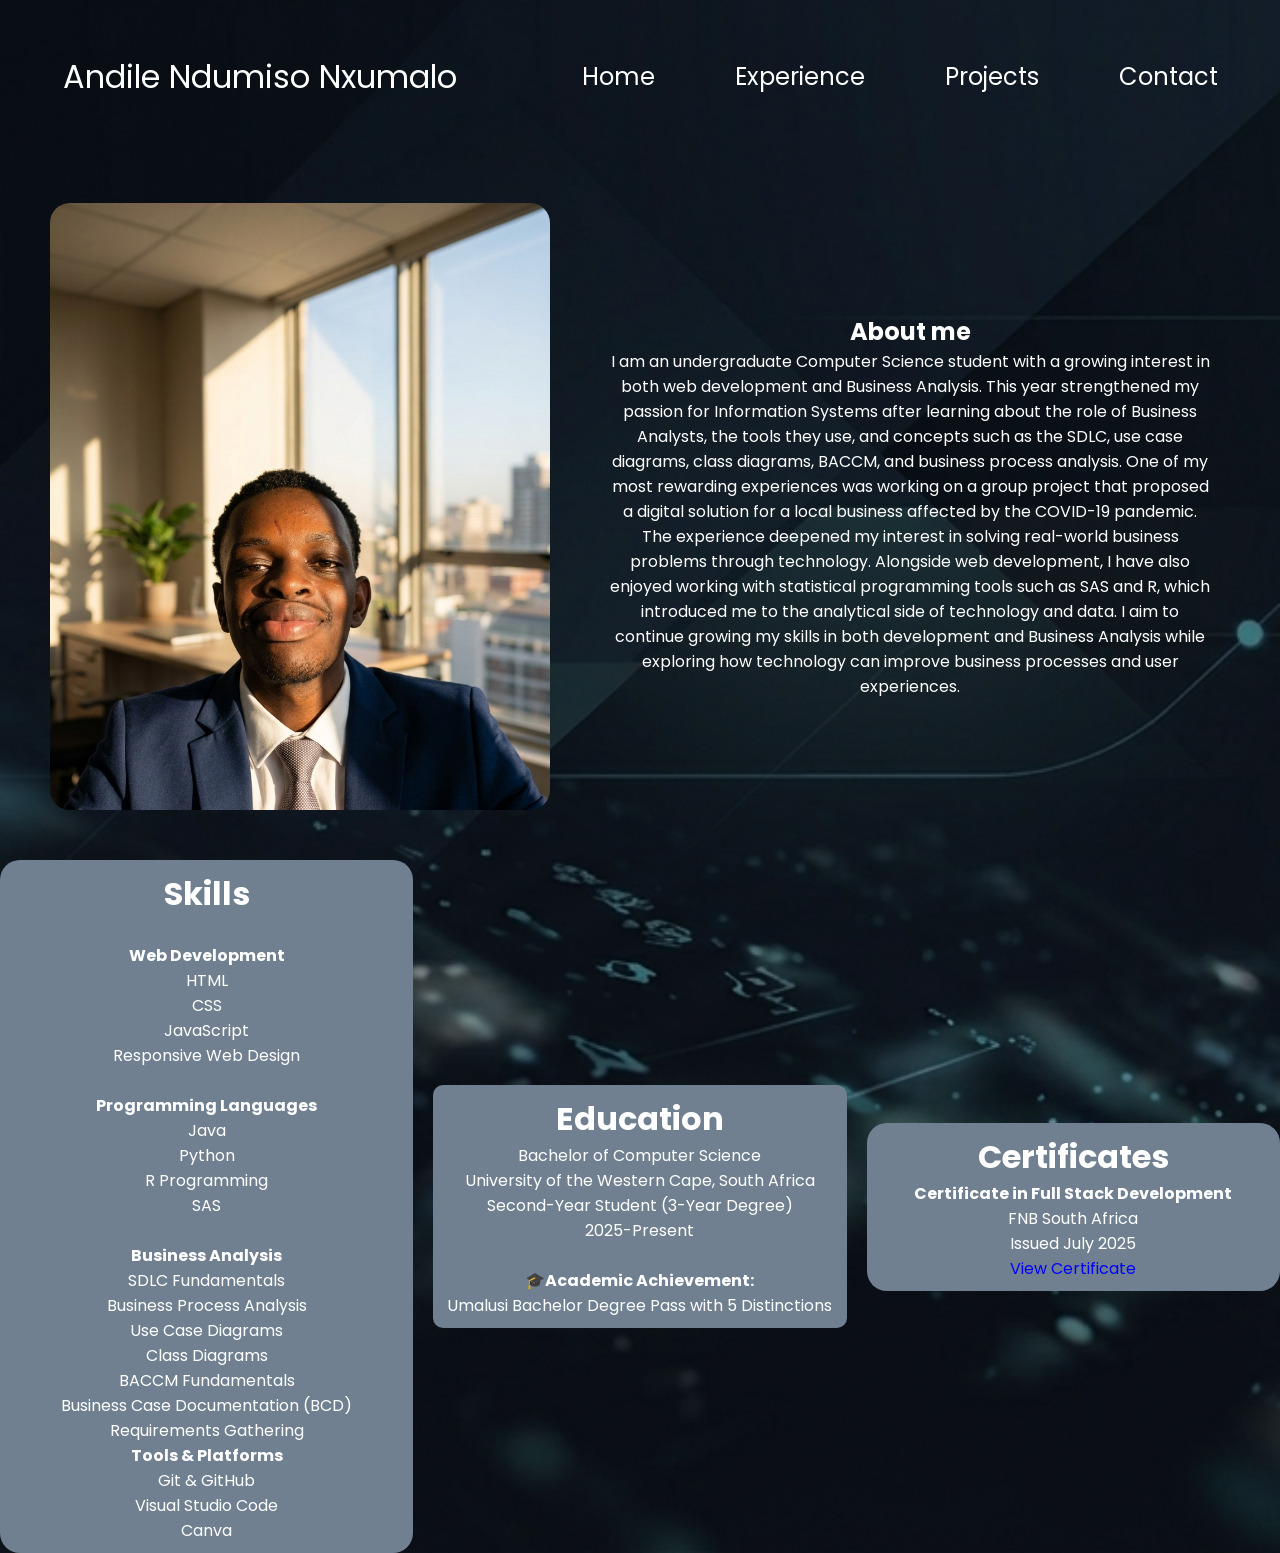
==== about.html @ c69447a8 "completed About Page" ====
<!DOCTYPE html>
<html lang="en">
 <head>
    <meta charset="UTF-8">
    <meta name="viewport" content="width=device-width, initial-scale=1.0">
    <title>My Portfolio</title>
    <link rel="stylesheet" href="style.css"/>
    <link rel="stylesheet" href="mediaqueries.css"/>
 </head>

 <body>



    <nav id="desktop-nav">
   <div class="logo">Andile Ndumiso Nxumalo</div>
   <div>
     <ul class="nav-links">
      <li><a href="/index.html">Home</a></li>
      <li><a href="#experience">Experience</a></li>
      <li><a href="#projects">Projects</a></li>
      <li><a href="#contact">Contact</a></li>

     </ul>
   </div>
</nav>
<nav id="hamburger-nav">
   <div class="logo">Andile Ndumiso Nxumalo</div>
   <div class ="hamburger-menu">
      <div class="hamburger-icon" onclick="toggleMenu()">
         <span></span>
         <span></span>
         <span></span>
   </div>
   <div class="menu-links">
       <li><a href="/index.html" onclick="togglemenu()">Home</a></li>
         <li><a href="#experience" onclick="togglemenu()">Experience</a></li>
         <li><a href="#projects" onclick="togglemenu()">Projects</a></li>
         <li><a href="#contact" onclick="togglemenu()">Contact</a></li>
   </div>
   </div>
</nav>




<section class="about">
    <img src="/images/image2.png" alt="This is a profile picture of Andile Ndumiso Nxumalo, a software developer." id="profile-picture">
    <div class="text">
      <h1>About me</h1>
      <prep>
I am an undergraduate Computer Science student with a growing
interest in both web development and Business Analysis.

This year strengthened my passion for Information Systems after
learning about the role of Business Analysts, the tools they use,
and concepts such as the SDLC, use case diagrams, class diagrams,
BACCM, and business process analysis.

One of my most rewarding experiences was working on a group project
that proposed a digital solution for a local business affected by
the COVID-19 pandemic. The experience deepened my interest in
solving real-world business problems through technology.

Alongside web development, I have also enjoyed working with
statistical programming tools such as SAS and R, which introduced
me to the analytical side of technology and data.

I aim to continue growing my skills in both development and
Business Analysis while exploring how technology can improve
business processes and user experiences.
</prep>  
 </div>


 



 </div>
</section>
<div class="about-section2">

<div class="skills">
     
    
    <h1>Skills</h1>
<br>
     
     <ul>
        <h4>Web Development</h4>
        <li>HTML</li>
        <li>CSS</li>
        <li>JavaScript</li>
        <li>Responsive Web Design</li>

     </ul>
     <br>
     
     <ul>
        <h4>Programming Languages</h4>
        <li>Java</li>
        <li>Python</li>
        <li>R Programming</li>
        <li>SAS</li>
     </ul>
<br>
<ul>
     <h4>Business Analysis</h4>
     <li>SDLC Fundamentals</li>
     <li>Business Process Analysis</li>
     <li>Use Case Diagrams</li>
     <li>Class Diagrams</li>
     <li>BACCM Fundamentals</li>
     <li>Business Case Documentation (BCD)</li>
     <li>Requirements Gathering</li>
</ul>

<ul>
    <h4>Tools & Platforms</h4>
    <li>Git & GitHub</li>
    <li>Visual Studio Code</li>
    <li>Canva</li>
</ul>
</div>
<div class="education">
    <h1>Education</h1>
    <p>Bachelor of Computer Science</p>
         <p> University of the Western Cape, South Africa</p>
         <p> Second-Year Student (3-Year Degree)</p>
        <p>  2025-Present</p>
        <br>
        <p><b>🎓Academic Achievement:</b></p>
        <p>Umalusi Bachelor Degree Pass with 5 Distinctions</p>

</div>
<div class="certificates">
    <h1>Certificates</h1>
    <h4>Certificate in Full Stack Development</h4>
    <p>FNB South Africa</p>
    <p>Issued July 2025</p>
     <a href="/Andile-2-FNB Certificate.pdf" style="color:blue" target="_blank">View Certificate</a>
</div>
</div>
 </body>
---- style.css ----
@import url('https://fonts.googleapis.com/css2?family=Poppins:ital,wght@0,100;0,200;0,300;0,400;0,500;0,600;0,700;0,800;0,900;1,100;1,200;1,300;1,400;1,500;1,600;1,700;1,800;1,900&display=swap');



* {
    margin: 0;
    padding:0;

}

body {
  font-family: "Poppins", sans-serif;

}

html {
    scroll-behavior: smooth;
}

p {
    color:rgb(255, 255, 255);
}
body{
    background-image:url(/images/Gemini_Generated_Image_pif3o5pif3o5pif3.png);
    background-repeat:no repeat;
    background-size:cover;
    

}
/*desktop menu*/
a, .btn {
    transition:all 300ms ease;
}

nav,
.nav-links{
    display:flex;
}
nav{
    justify-content:space-around;
    align-items:center;
    height: 17vh;
}
.nav-links{
    gap:5rem;
    list-style:none;
    font-size:1.5rem;
    text-decoration:none;
    
}
a{
    color:white;
    text-decoration:none;
}
a:hover{
    color:rgb(40, 40, 239);
    text-decoration:underline;
    text-underline-offset: 1rem;

}
.logo{
    font-size:2rem;
    text-decoration:none;

}
.logo:hover{
    cursor:default;
}


/*Hamburger menu*/

#hamburger-nav {
    display:none;
}

.hamburger-menu{
    position: relative;
    display:inline-block;
}
.hamburger-icon{
    display:flex;
    flex-direction:column;
    justify-content:space-between;
    height:24px;
    width:30px;
    cursor:pointer;
}
.hamburger-icon span{
    width:100%;
    height:2px;
    background-color:white;
    transition: all 0.3 ease-in-out;
}
.menu-links{
    position: absolute;
    top:100%;
    right:0%;
    background-color:white;
    width:fit-content;
    max-height: 0%;
    overflow:hidden;
    transition: all 0.3s ease-in-out;

}
.menu-links a{
    display:block;
    padding: 10px;
    text-align:center;
    color:white;
    font-size:1.5rem;
    text-decoration: none;
    transition: all 0.3s ease-in-out;
}

.menu-links li{
    list-style:none;

}
.menu-links.open{
    max-height: 300px;
}
.hamburger-icon.open span:first-child{
    transform: rotate(45deg) translate(10px, 5px);
}
.hamburger-icon.open span:nth-child(2){
    opacity: 0;
}
.hamburger-icon.open span:last-child{
    transform: rotate(-45deg) translate(10px, -5px);
}
.hamburger-icon span:first-child{
    opacity:1;
}
.hamburger-icon span:first-child{
    transform: none;
}

/*body text */

h4{
    color:white;


}
h1{
    color:white;
    text-align: center;
}
h3{
    color:white;
}
prep{
    color:white;
}

/*homepage Buttons*/
#resume-button{
    background-color:rgb(40, 40, 239);
    color:rgb(14, 14, 29);
    border:20%;
    padding:10px 20px;
    border-radius:10px;
    font-size:1rem;
    cursor:pointer;
    transition:all 0.3s ease-in-out;
}
 #contact-button{
    background-color:rgb(14, 14, 29);
    color:rgb(40, 40, 239);
    border:20%;
    padding:10px 20px;
    border-radius:10px;
    font-size:1rem;
    cursor:pointer;
    transition:all 0.3s ease-in-out;
 }
#resume-button:hover{
    background-color:rgb(14, 14, 29);
    color:rgb(40, 40, 239);
    font-size:xx-large;
}
#contact-button:hover{
    background-color:rgb(40, 40, 239);
    color:rgb(14, 14, 29);
    font-size:xx-large;
}
#icon{
    height:40px
}
#social-button{
    border:none;
    background-color:transparent;
    cursor:pointer;
}
#social-button:hover{
    transform:scale(2);
}








div{
    color:white;
}





.home {
  display: flex;
  align-items: center;
  gap: 60px;

  padding: 50px;
}

#profile-picture {
  width: 500px;
  border-radius: 20px;
}

.text {
  
  flex-direction: column;
  text-align: center;

  max-width: 600px;
}

#info-icon{
    width:200px;
    border-radius:20px;
}
#info-icon:hover{
    transform:scale(1.2);
    size:large;
    cursor:pointer;
    transition:all 0.3s ease-in-out;
}

.about {
  display: flex;
  align-items: center;
  gap: 60px;

  padding: 50px;
}

.about-section2{
    display:grid;
    grid-template-columns: repeat(3,1fr);
    
    align-items:center;
    gap:20px;
        
    

}
.skills{
    
    background-color:slategrey;
    text-align:center;
    padding:10px;
    border-radius:20px;

}
.education{
    background-color:slategrey;
    text-align:center;
    padding:10px;
    border-radius:10px;
    
}
.certificates{
    background-color:slategrey;
    text-align:center;
    padding:10px;
    border-radius:20px;
}
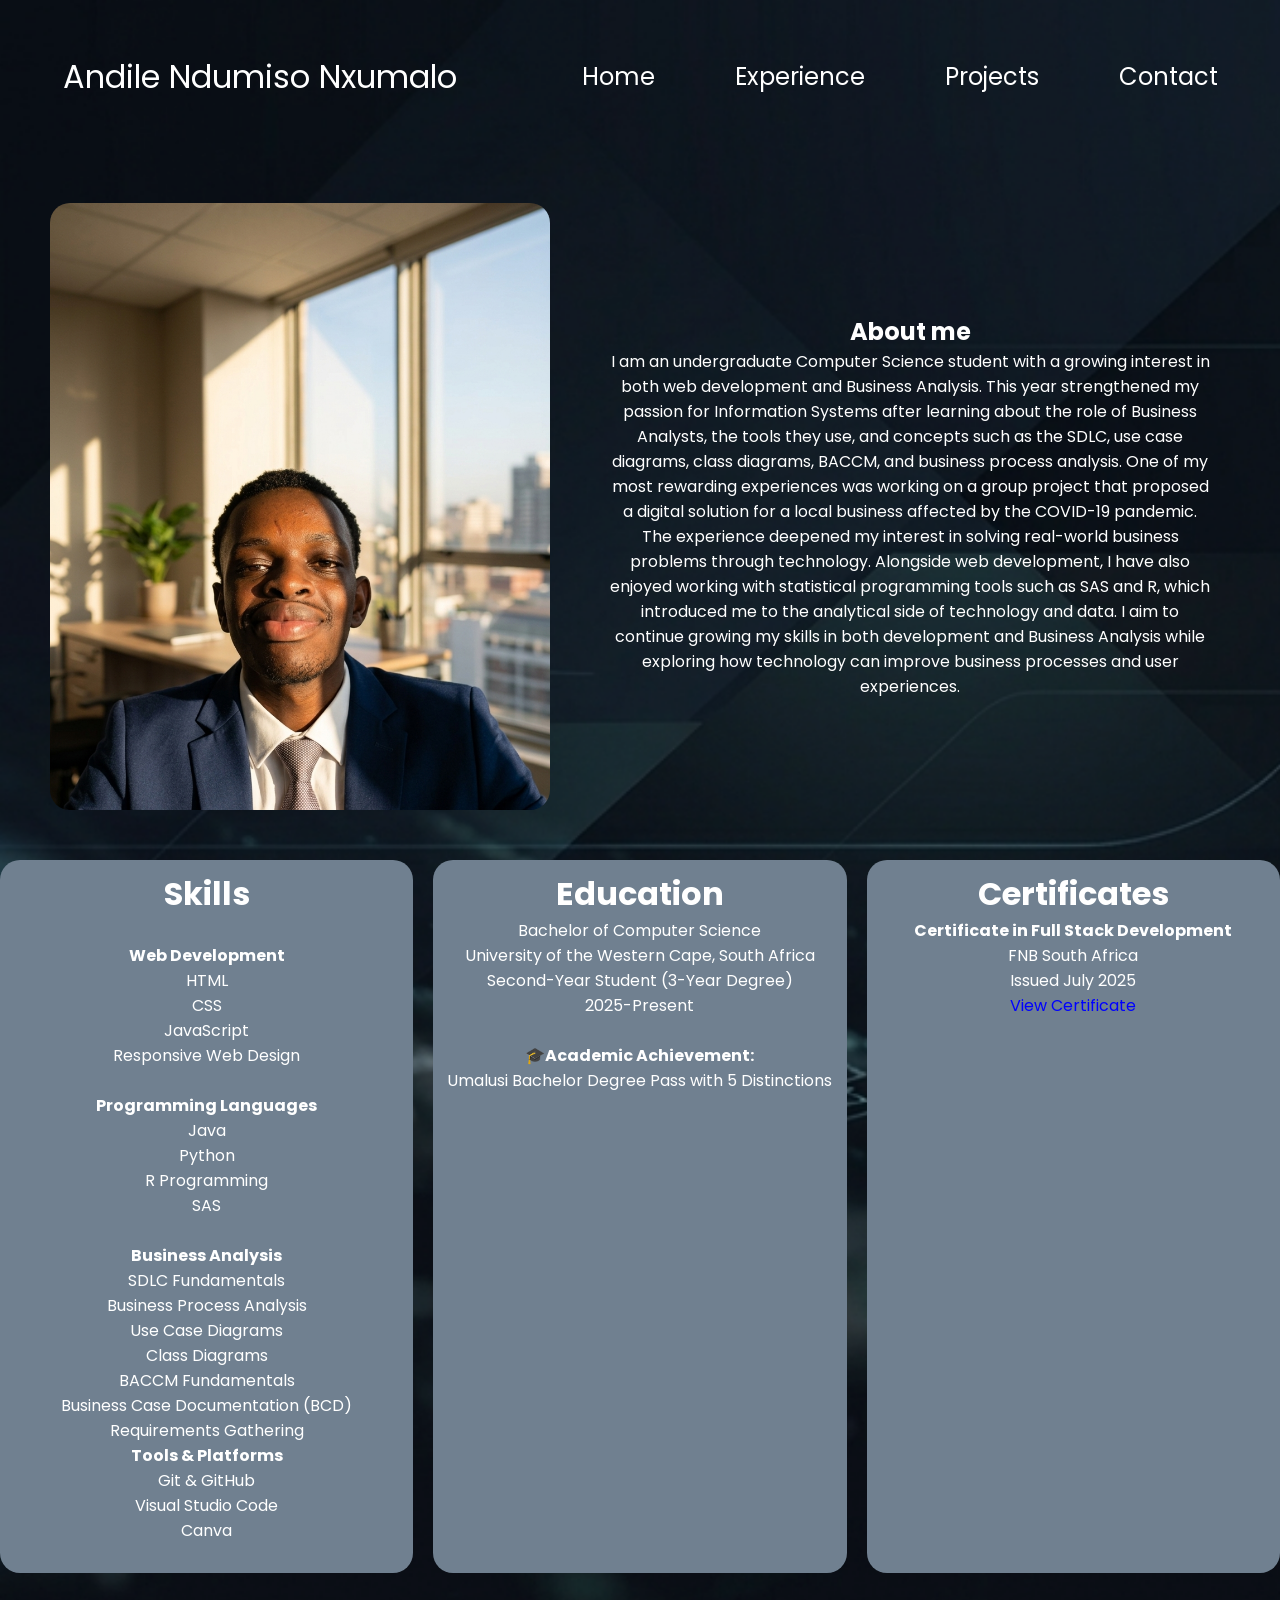
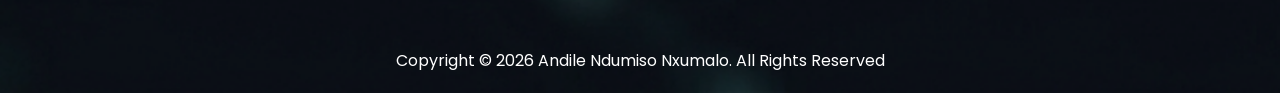
==== commit 3f27a02f: "added Footer in my about and home page" ====
--- a/about.html
+++ b/about.html
@@ -142,4 +142,10 @@
      <a href="/Andile-2-FNB Certificate.pdf" style="color:blue" target="_blank">View Certificate</a>
 </div>
 </div>
- </body>+ </body>
+ <br>
+ <br>
+ <br>
+ <footer>
+    <p style="text-align: center; padding:20px;" >Copyright © 2026 Andile Ndumiso Nxumalo. All Rights Reserved</p>
+ </footer>
--- a/style.css
+++ b/style.css
@@ -256,30 +256,19 @@
     display:grid;
     grid-template-columns: repeat(3,1fr);
     
-    align-items:center;
+    align-items:stretch;
     gap:20px;
         
     
 
 }
-.skills{
+.skills,.education,.certificates{
     
     background-color:slategrey;
     text-align:center;
     padding:10px;
     border-radius:20px;
-
-}
-.education{
-    background-color:slategrey;
-    text-align:center;
-    padding:10px;
-    border-radius:10px;
-    
-}
-.certificates{
-    background-color:slategrey;
-    text-align:center;
-    padding:10px;
-    border-radius:20px;
-}
+    height: 100%;
+
+}
+
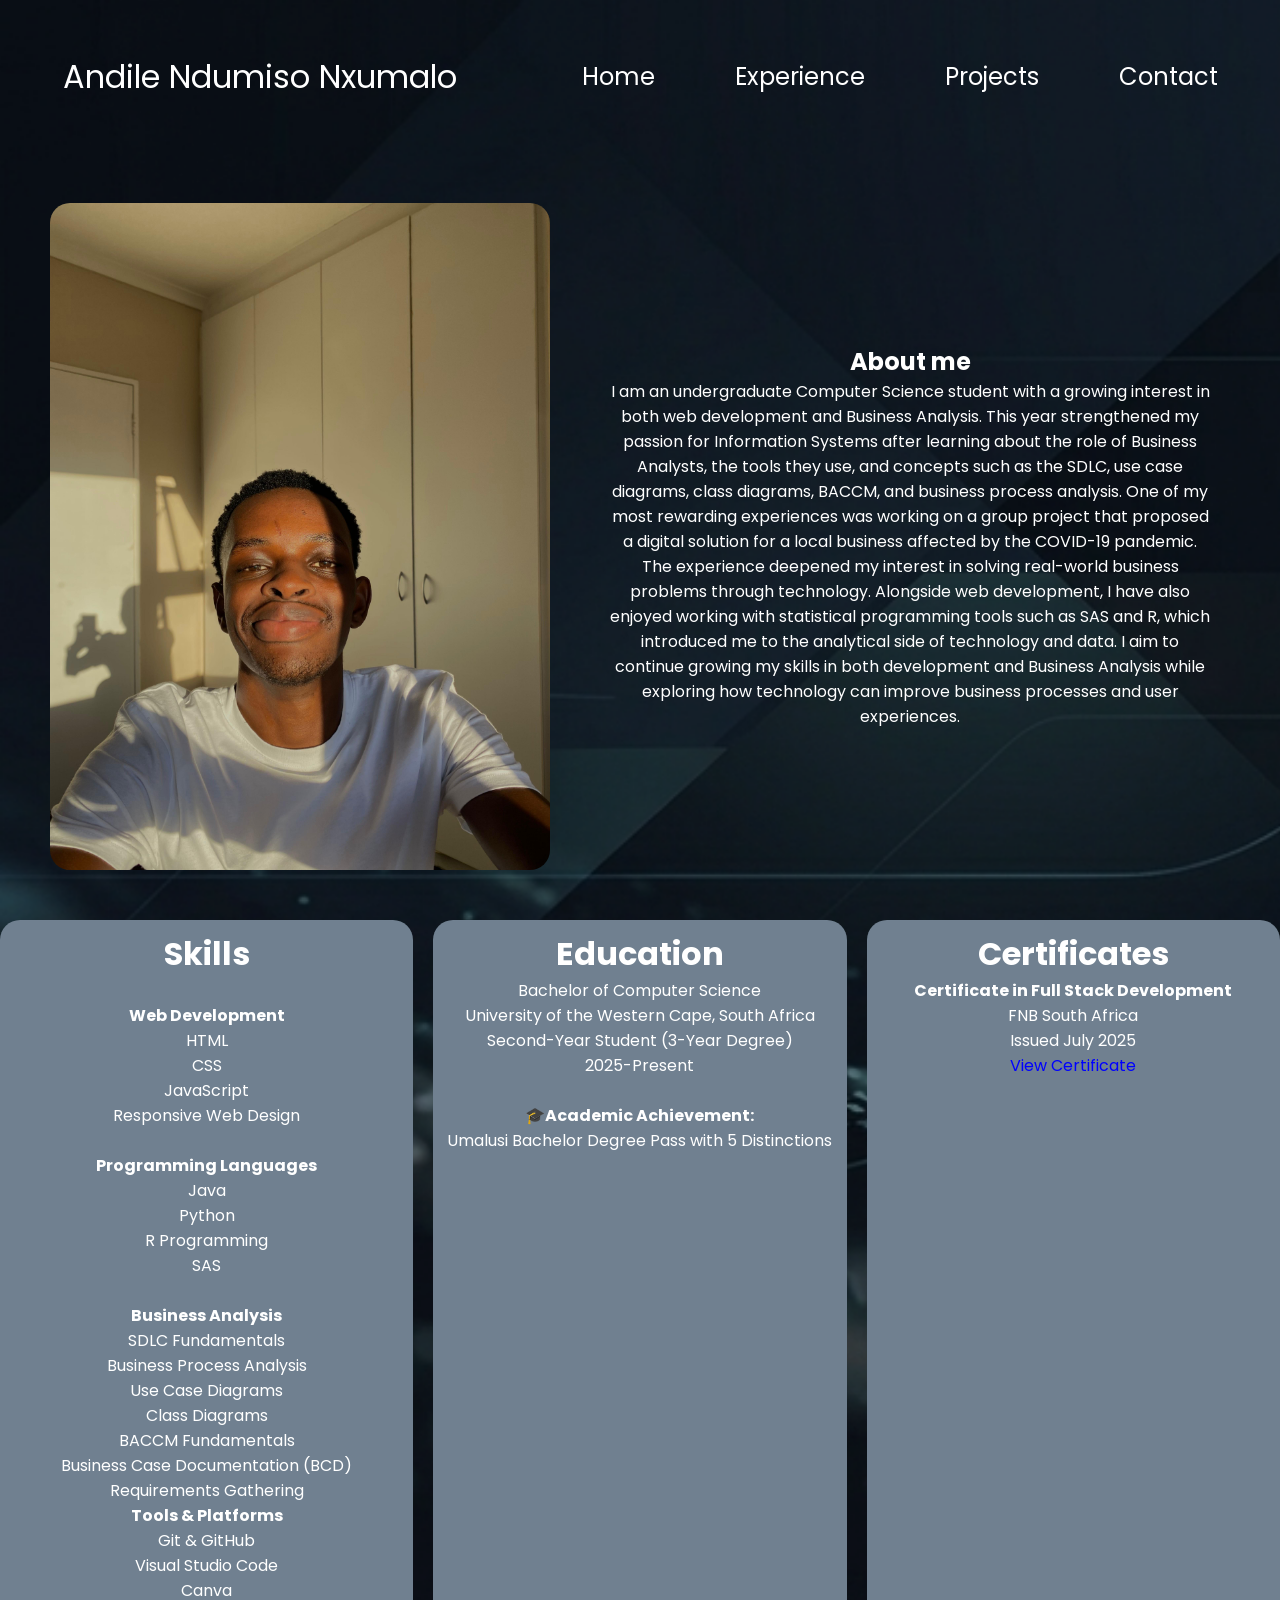
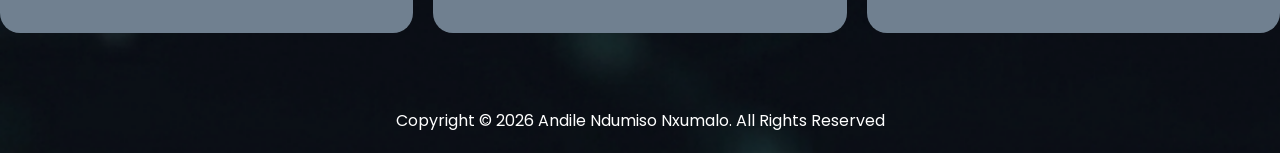
==== commit 80f172b5: "Completed Task 1 portfolio website" ====
--- a/about.html
+++ b/about.html
@@ -17,9 +17,9 @@
    <div>
      <ul class="nav-links">
       <li><a href="/index.html">Home</a></li>
-      <li><a href="#experience">Experience</a></li>
-      <li><a href="#projects">Projects</a></li>
-      <li><a href="#contact">Contact</a></li>
+      <li><a href="/experience.html">Experience</a></li>
+      <li><a href="/projects.html">Projects</a></li>
+      <li><a href="/contact.html">Contact</a></li>
 
      </ul>
    </div>
@@ -34,9 +34,9 @@
    </div>
    <div class="menu-links">
        <li><a href="/index.html" onclick="togglemenu()">Home</a></li>
-         <li><a href="#experience" onclick="togglemenu()">Experience</a></li>
-         <li><a href="#projects" onclick="togglemenu()">Projects</a></li>
-         <li><a href="#contact" onclick="togglemenu()">Contact</a></li>
+         <li><a href="/experience.html" onclick="togglemenu()">Experience</a></li>
+         <li><a href="/projects" onclick="togglemenu()">Projects</a></li>
+         <li><a href="/contact.html" onclick="togglemenu()">Contact</a></li>
    </div>
    </div>
 </nav>
@@ -45,7 +45,7 @@
 
 
 <section class="about">
-    <img src="/images/image2.png" alt="This is a profile picture of Andile Ndumiso Nxumalo, a software developer." id="profile-picture">
+    <img src="/images/image2.jpeg" alt="This is a profile picture of Andile Ndumiso Nxumalo, a software developer." id="profile-picture">
     <div class="text">
       <h1>About me</h1>
       <prep>
@@ -148,4 +148,6 @@
  <br>
  <footer>
     <p style="text-align: center; padding:20px;" >Copyright © 2026 Andile Ndumiso Nxumalo. All Rights Reserved</p>
- </footer>+ </footer>
+ </html>
+ <script src="script.js"></script>
--- a/style.css
+++ b/style.css
@@ -248,6 +248,7 @@
   display: flex;
   align-items: center;
   gap: 60px;
+  text-align: center;
 
   padding: 50px;
 }
@@ -272,3 +273,162 @@
 
 }
 
+/*Experience*/
+
+
+#Experience-1,#Experience-2{
+    
+       background-color:slategrey;
+    text-align:center;
+    padding:10px;
+    border-radius:20px;
+    height: 100%;
+}
+
+.Experience{
+   display:grid;
+    grid-template-columns: repeat(3,1fr);
+    
+    align-items:stretch;
+    gap:20px;
+    
+}
+#Experience-3{
+       background-color:slategrey;
+    text-align:center;
+    padding:20px;
+    border-radius:20px;
+    height: 100%;
+ 
+}
+
+#Experience-1, #Experience-2, #Experience-3:hover{
+    
+    cursor:text;
+  
+    
+  
+}
+
+.contact-form {
+  
+   display:inline-flex;
+  align-items: center;
+    gap:20px;
+  
+    margin:0 auto;
+}
+.contact-form input{
+    display: flex;
+   padding:15px;
+   border:none;
+    border-radius:10px;
+}
+.contact-form textarea{
+    display: flex;
+    padding:15px;
+   border:none;
+    border-radius:10px;
+    
+    
+}
+.contact-form button{
+    cursor:pointer;
+    padding:15px;
+    border:none;
+    border-radius:10px;
+    background-color:rgb(40, 40, 239);
+    color:rgb(255, 255, 255);
+    font-size:large;
+
+}
+.contact-form button:hover{
+    color:rgb(40, 40, 239);
+    background-color:rgb(255, 255, 255);
+    font-size:xx-large;
+}
+.contact-form{
+    color:white;
+    border-radius:50px;
+    background-color:rgb(4, 17, 30);
+    padding:20px;
+    border:white solid 2px;
+    width:fit-content;
+    align-items:center;
+     
+}
+.contact-info{
+    display:flex;
+    flex-direction:column;
+    gap:20px;
+    align-items:center;
+    
+}
+
+.contact-info-container{
+    display:inline-flex;
+    gap:20px;
+    cursor:pointer;
+    align-items:center;
+}
+.contact{
+
+gap:20px;
+align-items:center;
+text-align:center;
+}
+
+.project-info img{
+    width:300px;
+    border-radius:20px;
+    align-items:center;
+}
+.project-info{
+    
+    border-radius:20px;
+    gap:20px;
+    padding:20px;
+    display:inline;
+    
+    text-align:center;
+
+}
+.btn-git{
+      background-color:rgb(14, 14, 29);
+    color:rgb(40, 40, 239);
+    border:20%;
+    padding:10px 20px;
+    border-radius:10px;
+    font-size:1rem;
+    cursor:pointer;
+    transition:all 0.3s ease-in-out;
+}
+.btn-demo{
+    background-color:rgb(40, 40, 239);
+    color:rgb(14, 14, 29);
+    border:20%;
+    padding:10px 20px;
+    border-radius:10px;
+    font-size:1rem;
+    cursor:pointer;
+    transition:all 0.3s ease-in-out;
+}
+.btn-demo:hover{
+    background-color:rgb(14, 14, 29);
+    color:rgb(40, 40, 239);
+    font-size:larger;
+
+}
+.btn-git:hover{
+     background-color:rgb(40, 40, 239);
+    color:rgb(14, 14, 29);
+    font-size:larger;
+
+}
+.projects{
+    display:grid;
+    grid-template-columns: repeat(2,1fr);
+    
+    align-items:stretch;
+    gap:20px;
+}
--- a/mediaqueries.css
+++ b/mediaqueries.css
@@ -0,0 +1,140 @@
+@media screen and (max-width:1500px){
+   .home{
+      height: 83vh;
+      margin-bottom: 34rem;
+      align-items: flex-start;
+   }
+   .projects{
+      flex-wrap: wrap;
+
+   }
+}
+
+
+
+@media screen and (max-width:1200px){
+   #desktop-nav{
+    display: none;
+   } 
+   #hamburger-nav{
+    display: flex;
+   }
+.hamburger-menu{
+    position:relative;
+    display:inline-block;
+}
+
+.hamburger-icon{
+    display:flex;
+    flex-direction:column;
+    justify-content:space-between;
+
+    height:24px;
+    width:30px;
+
+    cursor:pointer;
+}
+
+.hamburger-icon span{
+
+    width:100%;
+    height:3px;
+
+    background:rgb(255, 255, 255);
+
+    transition:0.3s;
+}
+
+.menu-links{
+
+    position:absolute;
+
+    top:100%;
+    right:0;
+
+    background:slategrey;
+
+    width:200px;
+
+    max-height:0;
+
+    overflow:hidden;
+
+    transition:0.3s ease-in-out;
+}
+
+.menu-links.open{
+    max-height:300px;
+}
+
+
+
+
+
+
+   .Experience, #Experience-1, #Experience-2, #Experience-3{
+      margin-top: 2rem;
+    
+   }
+   .home,.about, .projects, .contact, .liveDemo
+   {
+      display: block;
+   }
+   
+   
+   
+   #about img{
+      width: 100px;
+      height: 500px;
+      margin: 0 auto 2rem;
+
+   }
+   .about{
+      margin-top: 0;
+   }
+
+}
+@media screen and (max-width:600px){
+ #contact,
+ footer{
+   height: 40vh;
+ }
+ #home{
+   height: 83vh;
+   margin-bottom: 0;
+ }
+
+ footer {
+   height: fit-content;
+   margin-bottom:2rem;
+ }
+ .about{
+   flex-wrap: wrap;
+ }
+ .contact-info-container{
+   margin: 0;
+ }
+ .contact-info-container p,.nav-links li a{
+   font-size: 1rem;
+ }
+ .experience-sub-title{
+   font-size: 1.25rem;
+
+ }
+ .logo{
+   font-size: 1.5rem;
+ }
+.nav-links{
+   flex-direction: column;
+   gap: 0.5rem;
+   text-align: center;
+}
+.body img {
+   width: auto;
+   height: 46vh;
+   justify-content: center;
+}
+
+
+
+}
